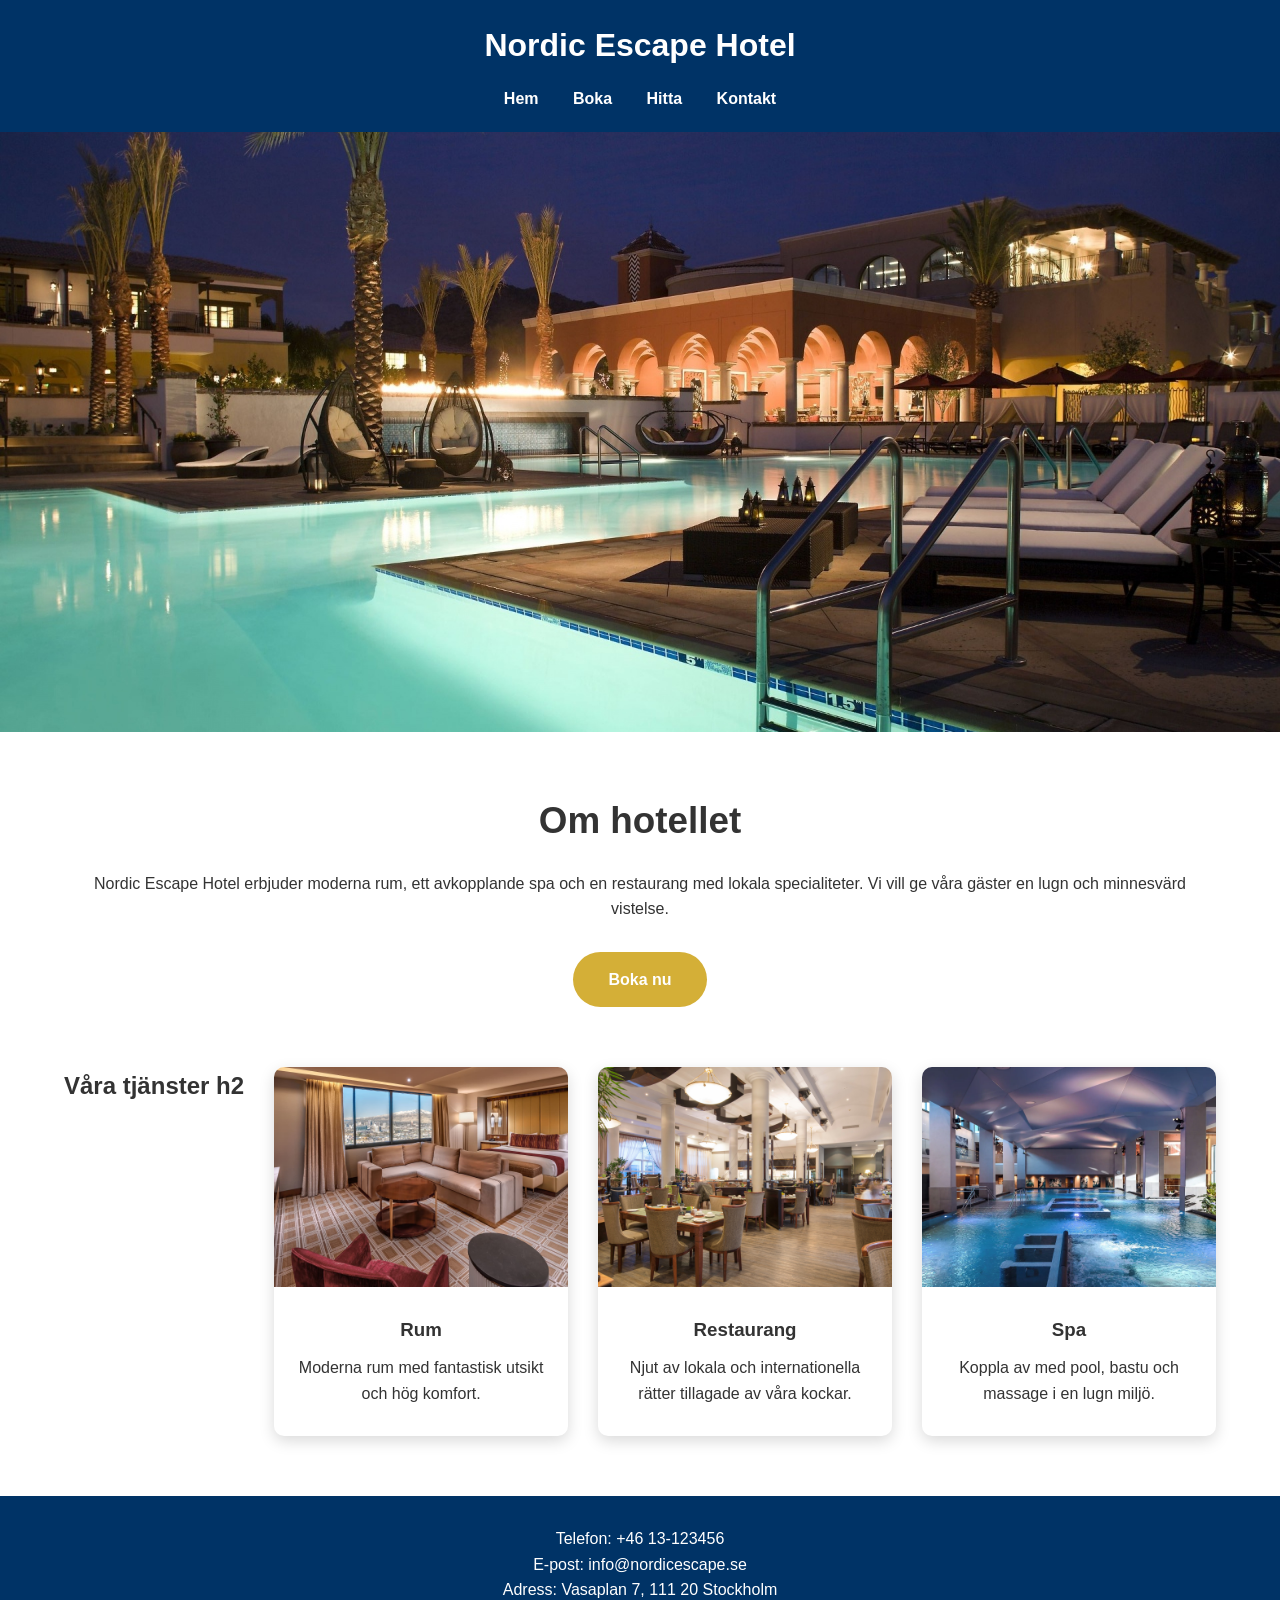
==== index.html @ c4d84221 "Add files via upload" ====
<!DOCTYPE html>
<html lang="sv">

<head>
    <meta charset="UTF-8">
    <meta name="viewport" content="width=device-width, initial-scale=1.0">
    <meta name="description" content="Hitta till Nordic Escape Hotel och se vår adress på kartan.">
    <title>Nordic Escape Hotel</title>
    <link rel="stylesheet" href="styles.css">
</head>

<body>

    <header>

        <h1>Nordic Escape Hotel</h1>

        <nav>
            <a href="index.html">Hem</a>
            <a href="boka.html">Boka</a>
            <a href="hitta.html">Hitta</a>
            <a href="kontakta.html">Kontakt</a>
        </nav>

    </header>

    <div class="hero">

        <img src="Images/hotel.webp" alt="Nordic Escape Hotel">

    </div>

    <main>

        <section class="about">

            <h2>Om hotellet</h2>

            <p>
                Nordic Escape Hotel erbjuder moderna rum, ett avkopplande spa och en restaurang med lokala specialiteter.
                Vi vill ge våra gäster en lugn och minnesvärd vistelse.
            </p>

            <a href="boka.html" class="button">Boka nu</a>

        </section>

        <section class="services">

            <h2>Våra tjänster h2</h2>

            <article>

                <img src="Images/hotelroom.webp" alt="Hotellrum">

                <h3>Rum</h3>

                <p>Moderna rum med fantastisk utsikt och hög komfort.</p>

            </article>

            <article>

                <img src="Images/hotelrestaurant.webp" alt="Restaurang">

                <h3>Restaurang</h3>

                <p>Njut av lokala och internationella rätter tillagade av våra kockar.</p>

            </article>

            <article>

                <img src="Images/hotelspa.webp" alt="Spa">

                <h3>Spa</h3>

                <p>Koppla av med pool, bastu och massage i en lugn miljö.</p>

            </article>

        </section>

    </main>

    <footer>

        <p>Telefon: +46 13-123456</p>
        <p>E-post: info@nordicescape.se</p>
        <p>Adress: Vasaplan 7, 111 20 Stockholm</p>

    </footer>

</body>

</html>
---- styles.css ----
/* ===== Allmänt ===== */

*{
    margin:0;
    padding:0;
    box-sizing:border-box;
}

body{
    font-family:Arial, sans-serif;
    background:white;
    color:#333;
    line-height:1.6;
}

/* ===== Header ===== */

header{

    background:#003366;

    color:white;

    text-align:center;

    padding:20px;

}

nav{

    margin-top:15px;

}

nav a{

    color:white;

    text-decoration:none;

    margin:0 15px;

    font-weight:bold;

}

nav a:hover{

    color:#d4af37;

}

/* ===== Hero ===== */

.hero{

    width:100%;

}

.hero img{

    width:100%;

    height:600px;

    object-fit:cover;

    display:block;

}

/* ===== Main ===== */

main{

    width:90%;

    max-width:1200px;

    margin:60px auto;

}

/* ===== Om hotellet ===== */

.about{

    text-align:center;

    margin-bottom:60px;

}

.about h2{

    margin-bottom:20px;

    font-size:2.3rem;

}

.about p{

    margin-bottom:30px;

}

/* ===== Knapp ===== */

.button{

    display:inline-block;

    background:#d4af37;

    color:white;

    text-decoration:none;

    padding:15px 35px;

    border-radius:30px;

    font-weight:bold;

}

.button:hover{

    background:#b88a1c;

}

/* ===== Tjänster ===== */

.services{

    display:flex;

    gap:30px;

}

.services article{

    flex:1;

    background:white;

    border-radius:10px;

    overflow:hidden;

    text-align:center;

    box-shadow:0 5px 15px rgba(0,0,0,0.15);

}

.services img{

    width:100%;

    height:220px;

    object-fit:cover;

}

.services h3{

    margin:20px 0 10px;

}

.services p{

    padding:0 20px 30px;

}

/* ===== Footer ===== */

footer{

    background:#003366;

    color:white;

    text-align:center;

    padding:30px;

    margin-top:60px;

}

/* ===== Mobil ===== */

@media(max-width:768px){

    nav{

        display:flex;

        flex-direction:column;

        gap:10px;

    }

    .hero img{

        height:350px;

    }

    .services{

        flex-direction:column;

    }

}

/* ===== Bokningssida ===== */

.booking{

    max-width:700px;

    margin:60px auto;

    background:white;

    padding:40px;

    border-radius:10px;

    box-shadow:0 5px 15px rgba(0,0,0,0.15);

}

.booking h2{

    text-align:center;

    margin-bottom:15px;

}

.booking p{

    text-align:center;

    margin-bottom:30px;

}

.booking form{

    display:flex;

    flex-direction:column;

}

.booking label{

    margin-top:15px;

    margin-bottom:5px;

    font-weight:bold;

}

.booking input,
.booking select{

    padding:12px;

    border:1px solid #ccc;

    border-radius:5px;

    font-size:16px;

}

.booking button{

    margin-top:30px;

    padding:15px;

    border:none;

    background:#d4af37;

    color:white;

    font-size:18px;

    font-weight:bold;

    border-radius:30px;

    cursor:pointer;

}

.booking button:hover{

    background:#b88a1c;

}

/* ===== Hitta ===== */

.find {
    max-width: 1000px;
    margin: 60px auto;
    background: white;
    padding: 40px;
    border-radius: 10px;
    box-shadow: 0 5px 15px rgba(0,0,0,0.15);
}

.find h2 {
    text-align: center;
    margin-bottom: 20px;
}

.find p {
    text-align: center;
    margin-bottom: 20px;
    line-height: 1.6;
}

.find iframe {
    width: 100%;
    height: 450px;
    border: none;
    border-radius: 10px;
    margin-top: 20px;
}

/* ===== Kontakt ===== */

.contact{

    max-width:700px;

    margin:60px auto;

    background:white;

    padding:40px;

    border-radius:10px;

    box-shadow:0 5px 15px rgba(0,0,0,0.15);

}

.contact h2{

    text-align:center;

    margin-bottom:15px;

}

.contact p{

    text-align:center;

    margin-bottom:20px;

}

.contact-info{

    margin-bottom:30px;

}

.contact form{

    display:flex;

    flex-direction:column;

}

.contact label{

    margin-top:15px;

    margin-bottom:5px;

    font-weight:bold;

}

.contact input,
.contact textarea{

    padding:12px;

    border:1px solid #ccc;

    border-radius:5px;

    font-size:16px;

    font-family:Arial, sans-serif;

}

.contact button{

    margin-top:25px;

    padding:15px;

    background:#d4af37;

    color:white;

    border:none;

    border-radius:30px;

    font-size:18px;

    font-weight:bold;

    cursor:pointer;

}

.contact button:hover{

    background:#b88a1c;

}
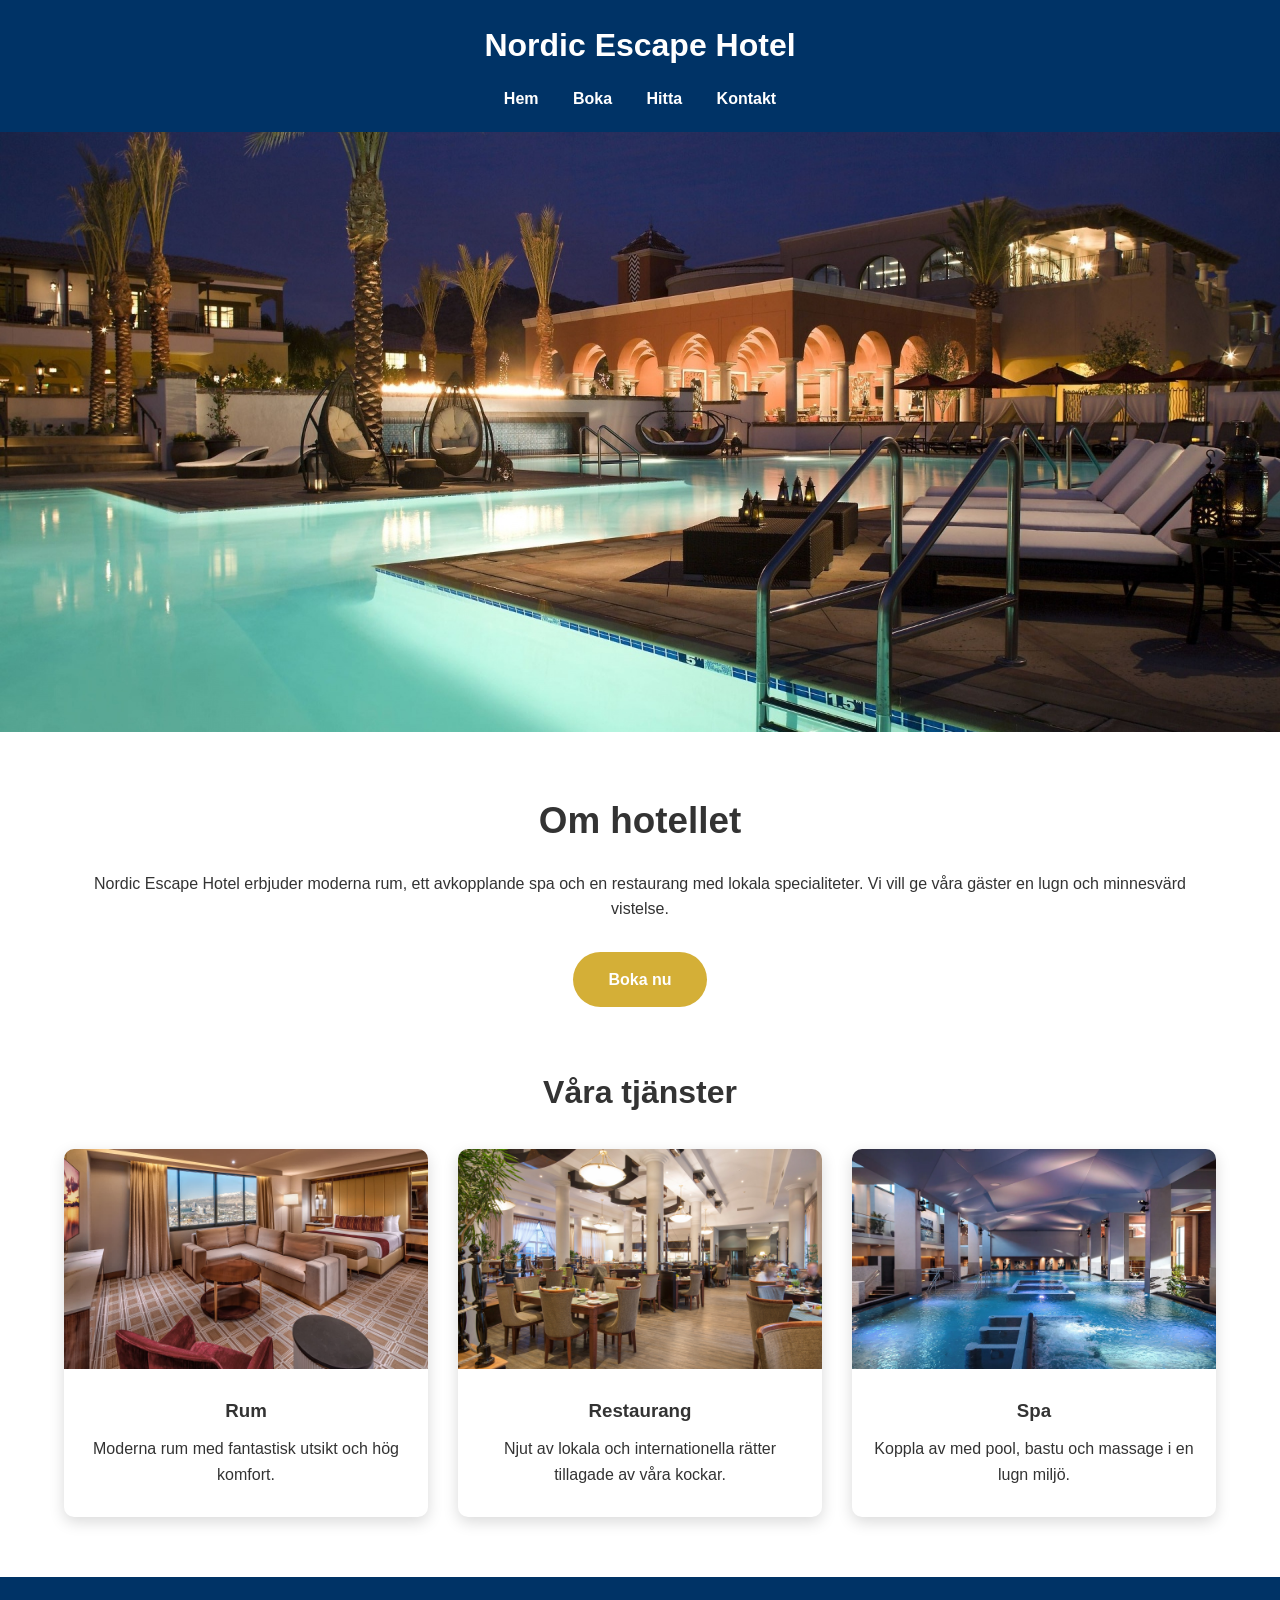
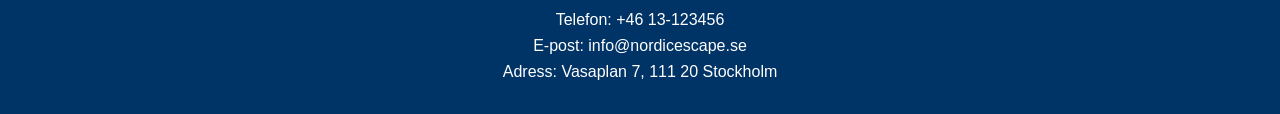
==== commit a1f8cd2f: "Add files via upload" ====
--- a/index.html
+++ b/index.html
@@ -45,9 +45,9 @@
 
         </section>
 
+        <h2 class="services-title">Våra tjänster</h2>
+
         <section class="services">
-
-            <h2>Våra tjänster h2</h2>
 
             <article>
 
--- a/styles.css
+++ b/styles.css
@@ -134,6 +134,12 @@
 }
 
 /* ===== Tjänster ===== */
+
+.services-title{
+    text-align:center;
+    margin-bottom:30px;
+    font-size:2rem;
+}
 
 .services{
 
